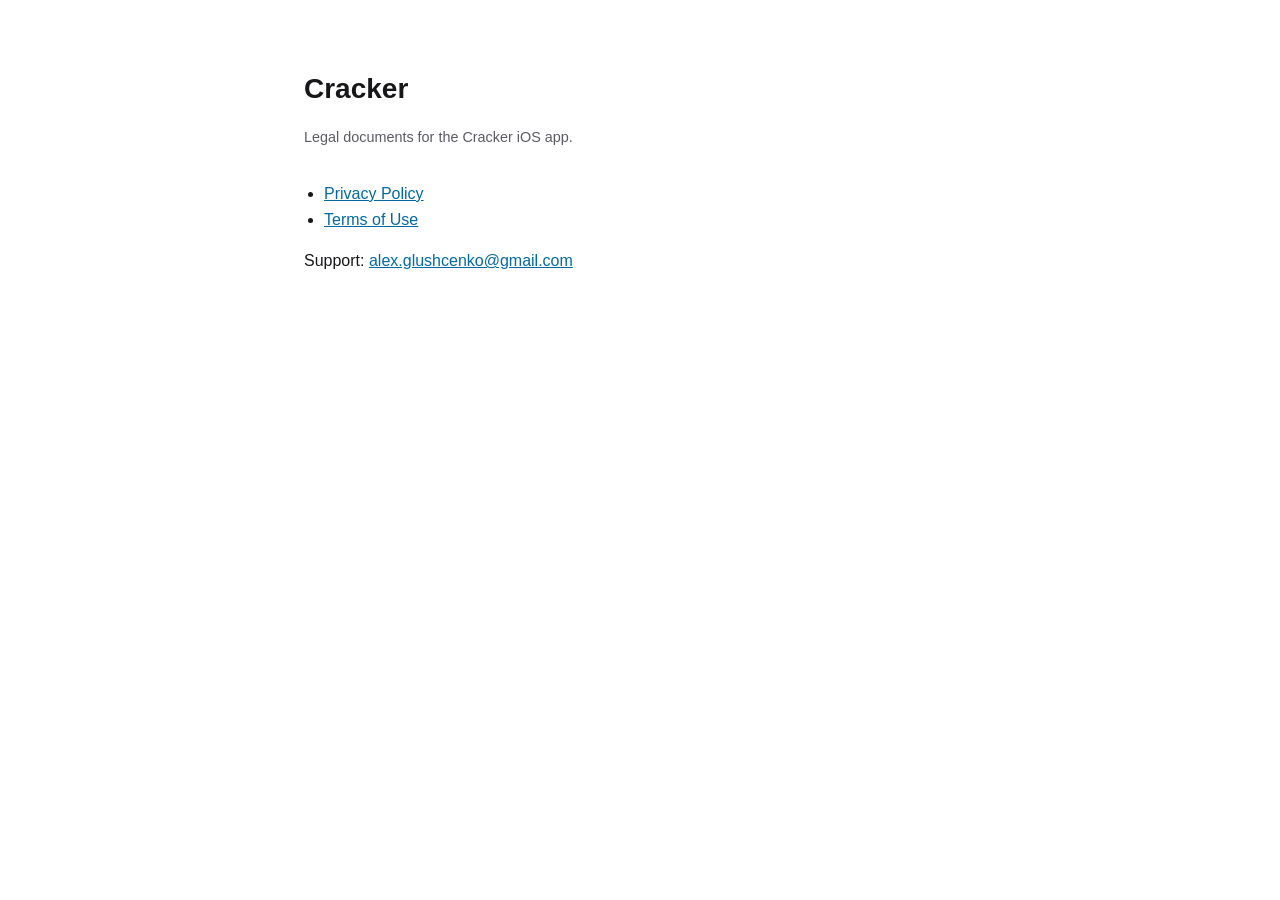
==== index.html @ c273d4b2 "Add Cracker privacy policy and terms of use" ====
<!doctype html>
<html lang="en">
<head>
<meta charset="utf-8">
<meta name="viewport" content="width=device-width, initial-scale=1">
<title>Cracker — Legal</title>
<link rel="stylesheet" href="styles.css">
</head>
<body>
<main>
  <h1>Cracker</h1>
  <p class="meta">Legal documents for the Cracker iOS app.</p>
  <ul>
    <li><a href="privacy.html">Privacy Policy</a></li>
    <li><a href="terms.html">Terms of Use</a></li>
  </ul>
  <p>Support: <a href="mailto:alex.glushcenko@gmail.com">alex.glushcenko@gmail.com</a></p>
</main>
</body>
</html>
---- styles.css ----
:root {
  color-scheme: light dark;
  --bg: #0b0b0c;
  --fg: #eaeaec;
  --muted: #a3a3ab;
  --accent: #7dd3fc;
  --rule: #2a2a2e;
  --max: 720px;
}

@media (prefers-color-scheme: light) {
  :root {
    --bg: #ffffff;
    --fg: #17171a;
    --muted: #5b5b63;
    --accent: #0369a1;
    --rule: #e4e4e7;
  }
}

* { box-sizing: border-box; }

body {
  margin: 0;
  background: var(--bg);
  color: var(--fg);
  font-family: -apple-system, BlinkMacSystemFont, "Segoe UI", Roboto, Helvetica, Arial, sans-serif;
  line-height: 1.6;
}

main {
  max-width: var(--max);
  margin: 0 auto;
  padding: 3rem 1.5rem 5rem;
}

h1 {
  font-size: 1.75rem;
  margin-bottom: 0.25rem;
}

h2 {
  font-size: 1.15rem;
  margin-top: 2.25rem;
  border-top: 1px solid var(--rule);
  padding-top: 1.25rem;
}

.meta {
  color: var(--muted);
  font-size: 0.9rem;
  margin-bottom: 2rem;
}

a { color: var(--accent); }

nav {
  max-width: var(--max);
  margin: 0 auto;
  padding: 1.25rem 1.5rem 0;
  font-size: 0.9rem;
}

nav a { margin-right: 1rem; }

ul { padding-left: 1.25rem; }

footer {
  max-width: var(--max);
  margin: 0 auto;
  padding: 0 1.5rem 3rem;
  color: var(--muted);
  font-size: 0.85rem;
}
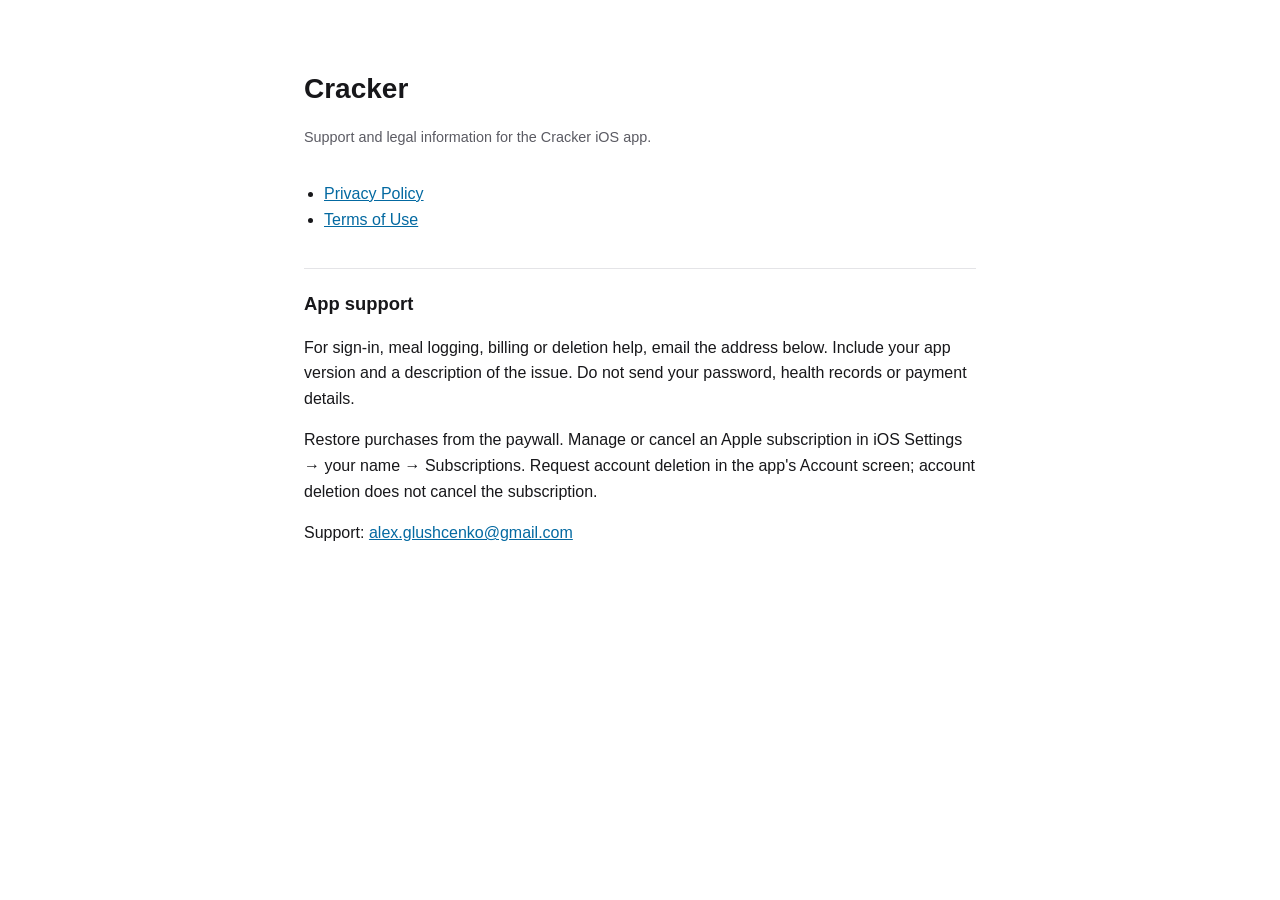
==== commit 82d01426: "docs: publish first release privacy and subscription disclosures" ====
--- a/index.html
+++ b/index.html
@@ -9,11 +9,18 @@
 <body>
 <main>
   <h1>Cracker</h1>
-  <p class="meta">Legal documents for the Cracker iOS app.</p>
+  <p class="meta">Support and legal information for the Cracker iOS app.</p>
   <ul>
     <li><a href="privacy.html">Privacy Policy</a></li>
     <li><a href="terms.html">Terms of Use</a></li>
   </ul>
+  <h2>App support</h2>
+  <p>For sign-in, meal logging, billing or deletion help, email the address below.
+  Include your app version and a description of the issue. Do not send your password,
+  health records or payment details.</p>
+  <p>Restore purchases from the paywall. Manage or cancel an Apple subscription in
+  iOS Settings → your name → Subscriptions. Request account deletion in the app's
+  Account screen; account deletion does not cancel the subscription.</p>
   <p>Support: <a href="mailto:alex.glushcenko@gmail.com">alex.glushcenko@gmail.com</a></p>
 </main>
 </body>
